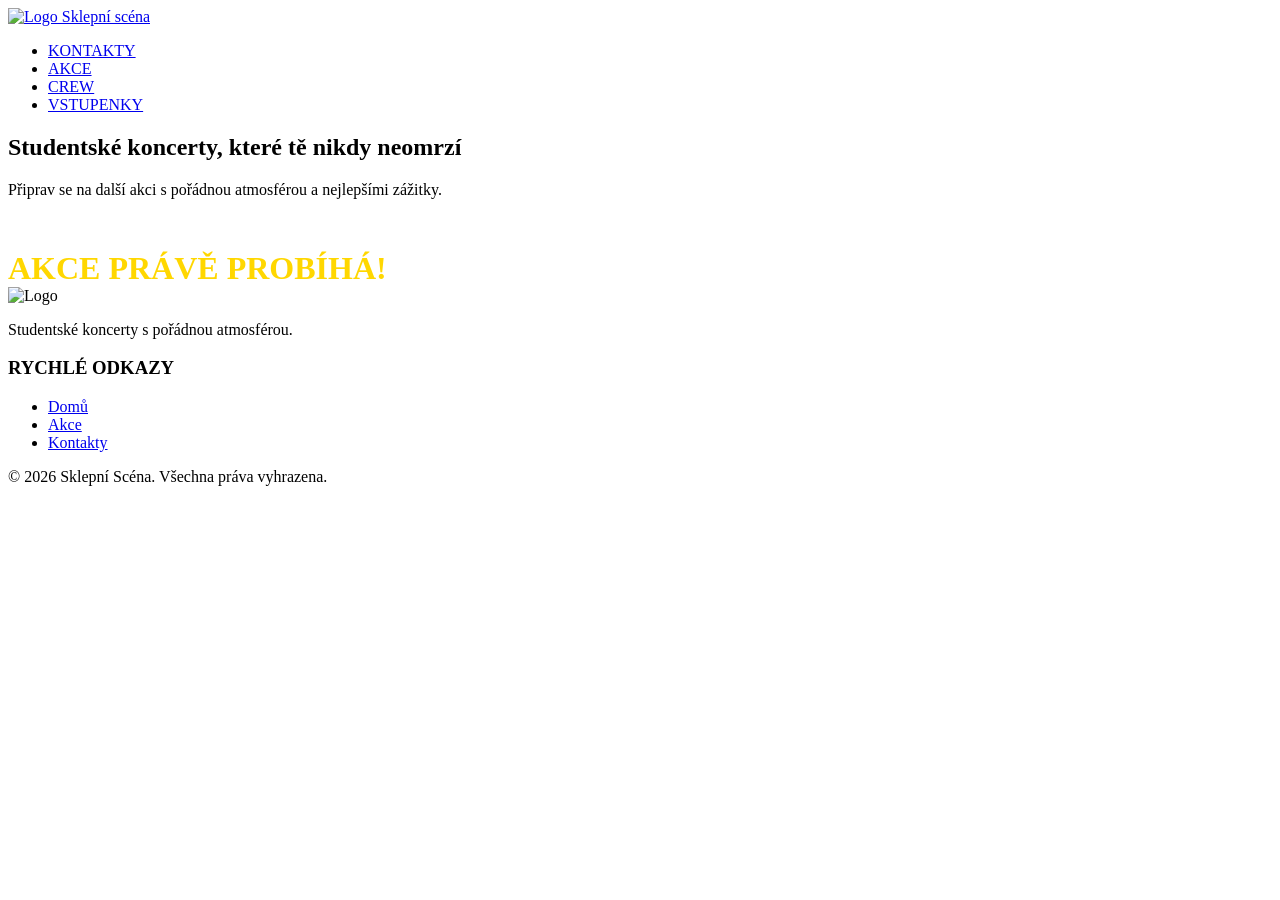
==== index.html @ df808e45 "Rename INDEX.html to index.html" ====
<!DOCTYPE html>
<html lang="cs">
<head>
    <meta charset="UTF-8">
    <meta name="viewport" content="width=device-width, initial-scale=1.0">
    <title>Sklepní Scéna - Hlavní stránka</title>
    <link rel="stylesheet" href="css/style.css">
</head>
<body class="home-page">

<nav>
    <div class="logo">
        <a href="index.html">
            <img src="images/logo.png" alt="Logo Sklepní scéna">
        </a>
    </div>

    <ul id="navLinks">
        <li><a href="html/KONTAKTY.html">KONTAKTY</a></li>
        <li><a href="html/AKCE.html">AKCE</a></li>
        <li><a href="html/CREW.html">CREW</a></li>
        <li><a href="html/VSTUPENKY.html">VSTUPENKY</a></li>
    </ul>

    <div class="menu-icon" id="menuIcon">
        <div class="bar"></div>
        <div class="bar"></div>
        <div class="bar"></div>
    </div>
</nav>

<section class="hero">
    <h1>Studentské koncerty, které tě nikdy neomrzí</h1>
    <p>Připrav se na další akci s pořádnou atmosférou a nejlepšími zážitky.</p>

    <h3 style="color: white; margin-bottom: 10px;">DALŠÍ AKCE ZAČÍNÁ ZA:</h3>
    
    <div id="countdown" style="display: flex; gap: 10px; justify-content: center;">
        <div class="time-box">
            <span class="time-number">00</span>
            <span class="time-label">Dní</span>
        </div>
        <div class="time-box">
            <span class="time-number">00</span>
            <span class="time-label">Hod</span>
        </div>
        <div class="time-box">
            <span class="time-number">00</span>
            <span class="time-label">Min</span>
        </div>
        <div class="time-box">
            <span class="time-number">00</span>
            <span class="time-label">Sec</span>
        </div>
    </div>
    <div id="countdown-message" style="display: none; font-size: 2rem; color: #FFD700; font-weight: bold;">
        AKCE PRÁVĚ PROBÍHÁ!
    </div>
</section>

<footer>
    <div class="footer-content">
        <div class="footer-logo">
            <img src="images/logo.png" alt="Logo">
            <p>Studentské koncerty s pořádnou atmosférou.</p>
        </div>

        <div class="footer-links">
            <h3>RYCHLÉ ODKAZY</h3>
            <ul>
                <li><a href="index.html">Domů</a></li>
                <li><a href="html/AKCE.html">Akce</a></li>
                <li><a href="html/KONTAKTY.html">Kontakty</a></li>
            </ul>
        </div>
    </div>
    
    <div class="footer-bottom">
        <p>&copy; 2026 Sklepní Scéna. Všechna práva vyhrazena.</p>
    </div>
</footer>

<script>
    const datumAkce = new Date(2026, 5, 20, 18, 0, 0).getTime(); 

    const odpocet = setInterval(function() {
        const nyni = new Date().getTime();
        const rozdil = datumAkce - nyni;

        if (rozdil < 0) {
            clearInterval(odpocet);
            document.getElementById("countdown").style.display = "none";
            document.getElementById("countdown-message").style.display = "block";
            return;
        }

        const dny = Math.floor(rozdil / (1000 * 60 * 60 * 24));
        const hodiny = Math.floor((rozdil % (1000 * 60 * 60 * 24)) / (1000 * 60 * 60));
        const minuty = Math.floor((rozdil % (1000 * 60 * 60)) / (1000 * 60));
        const sekundy = Math.floor((rozdil % (1000 * 60)) / 1000);

        const cisla = document.getElementsByClassName('time-number');
        if (cisla.length >= 4) {
            cisla[0].innerText = dny < 10 ? "0" + dny : dny;
            cisla[1].innerText = hodiny < 10 ? "0" + hodiny : hodiny;
            cisla[2].innerText = minuty < 10 ? "0" + minuty : minuty;
            cisla[3].innerText = sekundy < 10 ? "0" + sekundy : sekundy;
        }
    }, 1000);

    const menuIcon = document.getElementById('menuIcon');
    const navLinks = document.getElementById('navLinks');
    if (menuIcon && navLinks) {
        menuIcon.onclick = () => {
            navLinks.classList.toggle('active');
            menuIcon.classList.toggle('toggle');
        };
    }
</script>

</body>
</html>
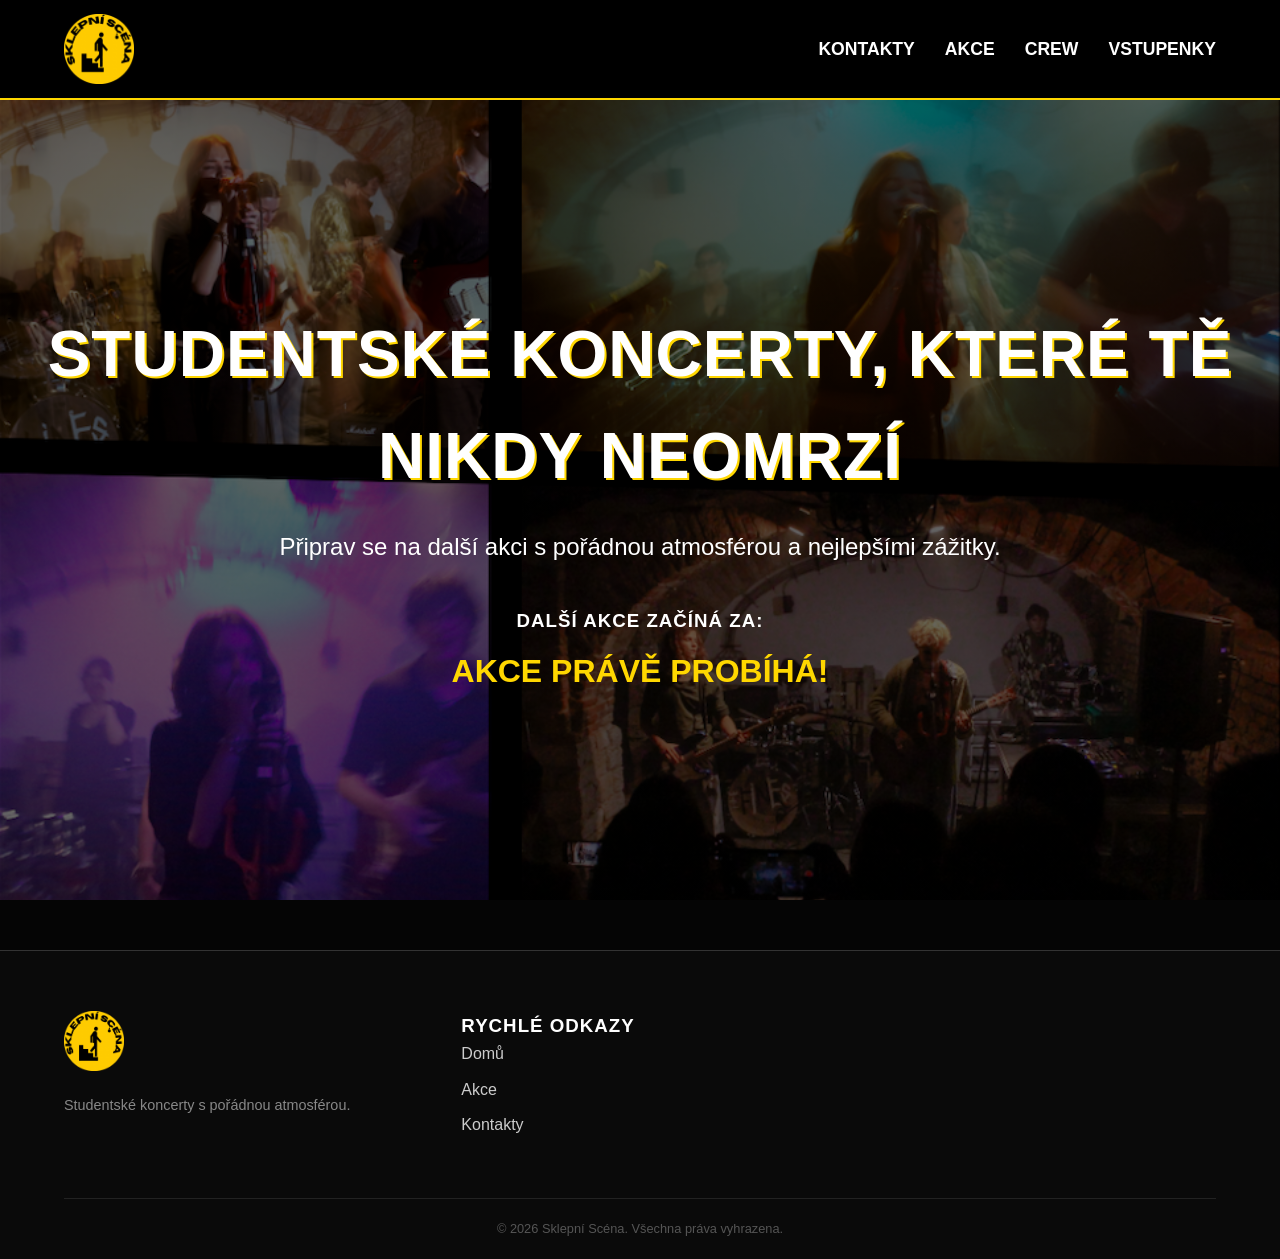
==== commit 2ccd4e2f: "Update index.html" ====
--- a/index.html
+++ b/index.html
@@ -81,7 +81,7 @@
 </footer>
 
 <script>
-    const datumAkce = new Date(2026, 5, 20, 18, 0, 0).getTime(); 
+    const datumAkce = new Date(2026, 10, 21, 18, 0, 0).getTime(); 
 
     const odpocet = setInterval(function() {
         const nyni = new Date().getTime();
--- a/css/style.css
+++ b/css/style.css
@@ -0,0 +1,683 @@
+@import url('https://fonts.googleapis.com/css2?family=Oswald:wght@400;700&family=Montserrat:wght@400;700&display=swap');
+
+:root {
+    --primary-yellow: #FFD700;
+    --bg-black: #050505;
+    --text-white: #ffffff;
+    --gray-dark: #1a1a1a;
+    --spacing: 20px;
+}
+
+* {
+    box-sizing: border-box;
+    margin: 0;
+    padding: 0;
+}
+
+body {
+    background-color: var(--bg-black);
+    color: var(--text-white);
+    font-family: 'Montserrat', sans-serif;
+    line-height: 1.6;
+    overflow-x: hidden;
+    width: 100%;
+}
+
+body.home-page {
+    height: 100vh;
+    overflow: hidden;
+}
+
+h1, h2, h3 {
+    font-family: 'Oswald', sans-serif; 
+    text-transform: uppercase;
+    letter-spacing: 1px;
+}
+
+/* --- NAVIGACE --- */
+nav {
+    display: flex;
+    justify-content: space-between;
+    align-items: center;
+    padding: 10px 5%;
+    background-color: rgba(0, 0, 0, 0.9);
+    position: sticky;
+    top: 0;
+    z-index: 1000;
+    border-bottom: 2px solid var(--primary-yellow);
+    height: 100px;
+}
+
+.logo a img {
+    height: 70px;
+    width: auto;
+    transition: transform 0.3s ease;
+}
+
+.logo a img:hover {
+    transform: scale(1.1);
+}
+
+nav ul {
+    list-style: none;
+    display: flex;
+    gap: 30px;
+}
+
+nav ul li a {
+    color: var(--text-white);
+    text-decoration: none;
+    font-size: 1.2rem;
+    font-weight: 700;
+    font-family: 'Oswald', sans-serif;
+    text-transform: uppercase;
+    position: relative;
+    transition: color 0.3s;
+}
+
+nav ul li a::after {
+    content: '';
+    position: absolute;
+    width: 0;
+    height: 3px;
+    bottom: -5px;
+    left: 0;
+    background-color: var(--primary-yellow);
+    transition: width 0.3s;
+}
+
+nav ul li a:hover {
+    color: var(--primary-yellow);
+}
+
+nav ul li a:hover::after {
+    width: 100%;
+}
+
+/* --- HERO SEKCE --- */
+.hero {
+    height: calc(100vh - 100px);
+    background-image: linear-gradient(rgba(0,0,0,0.6), rgba(0,0,0,0.6)), url("../images/background.png");
+    background-size: cover;
+    background-position: center;
+    background-attachment: fixed;
+    display: flex;
+    flex-direction: column;
+    justify-content: center;
+    align-items: center;
+    text-align: center;
+    padding: 20px;
+}
+
+.hero h1 {
+    font-size: 4rem;
+    margin-bottom: 20px;
+    text-shadow: 2px 2px 0px var(--primary-yellow); 
+}
+
+.hero p {
+    font-size: 1.5rem;
+    max-width: 800px;
+    margin-bottom: 40px;
+}
+
+.hero h2 {
+    background-color: var(--primary-yellow);
+    color: var(--bg-black);
+    padding: 10px 20px;
+    font-size: 2rem;
+    transform: rotate(-2deg);
+}
+
+/* --- SEKCE CREW --- */
+section.crew {
+    padding: 50px 5%;
+    text-align: center;
+}
+
+.crew h1 {
+    font-size: 3rem;
+    color: var(--primary-yellow);
+    margin-bottom: 40px;
+    border-bottom: 1px solid #333;
+    display: inline-block;
+    padding-bottom: 10px;
+}
+
+.crewGallery {
+    display: grid;
+    grid-template-columns: repeat(auto-fit, minmax(250px, 1fr));
+    gap: 30px;
+    justify-items: center;
+}
+
+.crop {
+    background-color: var(--gray-dark);
+    border-radius: 10px;
+    overflow: hidden;
+    width: 100%;
+    max-width: 350px;
+    transition: transform 0.3s ease, box-shadow 0.3s ease;
+    border: 1px solid #333;
+}
+
+.crop:hover {
+    transform: translateY(-10px);
+    box-shadow: 0 10px 20px rgba(255, 215, 0, 0.2);
+    border-color: var(--primary-yellow);
+}
+
+.crop img {
+    width: 100%;
+    height: 400px;
+    object-fit: cover;
+    filter: grayscale(100%);
+    transition: filter 0.3s;
+}
+
+.crop:hover img {
+    filter: grayscale(0%);
+}
+
+.crewNames {
+    padding: 15px;
+    background-color: var(--bg-black);
+    border-top: 2px solid var(--primary-yellow);
+}
+
+.crewNames h2 {
+    color: var(--primary-yellow);
+    font-size: 1.5rem;
+    margin-bottom: 5px;
+}
+
+.crewNames h3 {
+    color: #ccc;
+    font-size: 1rem;
+    font-weight: 400;
+}
+
+/* --- SEKCE KONTAKTY --- */
+.contacts {
+    padding: 50px 20px;
+    max-width: 800px;
+    margin: 0 auto;
+    text-align: center;
+}
+
+.contacts h1 {
+    font-size: 3.5rem;
+    color: var(--primary-yellow);
+    margin-bottom: 20px;
+}
+
+.main-info {
+    font-size: 1.5rem;
+    margin-bottom: 60px;
+    padding: 20px;
+    border: 1px solid #333;
+    background-color: var(--gray-dark);
+}
+
+.main-info p {
+    margin: 10px 0;
+}
+
+.main-info a {
+    color: var(--text-white);
+    text-decoration: none;
+    font-weight: 700;
+    border-bottom: 2px solid var(--primary-yellow);
+    transition: color 0.3s, background-color 0.3s;
+}
+
+.main-info a:hover {
+    background-color: var(--primary-yellow);
+    color: var(--bg-black);
+}
+
+.ig-grid {
+    display: grid;
+    grid-template-columns: repeat(auto-fit, minmax(200px, 1fr));
+    gap: 20px;
+    margin-top: 30px;
+}
+
+.ig-card {
+    background-color: var(--gray-dark);
+    border: 1px solid #333;
+    padding: 20px;
+    transition: transform 0.3s, border-color 0.3s;
+}
+
+.ig-card:hover {
+    transform: translateY(-5px);
+    border-color: var(--primary-yellow);
+}
+
+.ig-card h3 {
+    color: var(--primary-yellow);
+    font-size: 1.2rem;
+    margin-bottom: 10px;
+}
+
+.ig-btn {
+    display: inline-block;
+    padding: 10px 20px;
+    color: var(--bg-black);
+    background-color: var(--text-white);
+    text-decoration: none;
+    font-weight: bold;
+    font-family: 'Oswald', sans-serif;
+    text-transform: uppercase;
+    transition: background-color 0.3s;
+}
+
+.ig-btn:hover {
+    background-color: var(--primary-yellow);
+}
+
+/* --- SEKCE AKCE --- */
+section.akce {
+    padding: 50px 5%;
+    text-align: center;
+}
+
+.akce h1 {
+    font-size: 3rem;
+    color: var(--primary-yellow);
+    margin-bottom: 40px;
+    border-bottom: 1px solid #333;
+    display: inline-block;
+    padding-bottom: 10px;
+}
+
+.events-container {
+    max-width: 1000px;
+    margin: 0 auto;
+    padding: 0 20px;
+    display: flex;
+    flex-direction: column;
+    gap: 60px;
+}
+
+.event-card {
+    background-color: var(--gray-dark);
+    border: 1px solid #333;
+    display: grid;
+    grid-template-columns: 1fr 1.5fr; 
+    overflow: hidden;
+    text-align: left;
+}
+
+.event-card.upcoming {
+    border: 2px solid var(--primary-yellow);
+    box-shadow: 0 0 30px rgba(255, 215, 0, 0.1);
+}
+
+.event-image-placeholder {
+    background-color: #000;
+    display: flex;
+    justify-content: center;
+    align-items: center;
+    min-height: 400px;
+    position: relative;
+}
+
+.event-image-placeholder img {
+    width: 100%;
+    height: 100%;
+    object-fit: cover;
+    display: block;
+}
+
+.event-info {
+    padding: 40px;
+    display: flex;
+    flex-direction: column;
+    justify-content: center;
+}
+
+.event-date {
+    color: var(--primary-yellow);
+    font-family: 'Oswald', sans-serif;
+    font-size: 2.5rem;
+    margin-bottom: 20px;
+    line-height: 1;
+}
+
+.event-status {
+    display: inline-block;
+    background-color: var(--primary-yellow);
+    color: black;
+    padding: 5px 10px;
+    font-weight: bold;
+    font-size: 0.9rem;
+    margin-bottom: 15px;
+    width: fit-content;
+    text-transform: uppercase;
+}
+
+.lineup li {
+    font-size: 1.3rem;
+    font-weight: 700;
+    margin-bottom: 8px;
+    color: white;
+    list-style: none;
+}
+
+@media (max-width: 768px) {
+    .event-card {
+        grid-template-columns: 1fr; 
+    }
+
+    .event-image-placeholder {
+        min-height: 300px; 
+        border-right: none;
+        border-bottom: 1px solid #333;
+    }
+
+    .event-info {
+        padding: 30px 20px; 
+    }
+
+    .event-date {
+        font-size: 2rem; 
+    }
+
+    .akce h1 {
+        font-size: 2rem;
+    }
+
+    .lineup li {
+        font-size: 1.1rem;
+    }
+}
+/* --- SEKCE VSTUPENKY --- */
+.tickets-container {
+    height: 80vh;
+    display: flex;
+    flex-direction: column;
+    justify-content: center;
+    align-items: center;
+    text-align: center;
+    padding: 20px;
+    background: radial-gradient(circle at center, #1a1a1a 0%, #000000 100%);
+}
+
+.tickets-container h1 {
+    font-size: 4rem;
+    color: var(--text-white);
+    margin-bottom: 20px;
+}
+
+.tickets-container p {
+    font-size: 1.5rem;
+    color: #aaa;
+    max-width: 600px;
+    margin-bottom: 60px;
+}
+
+.buy-btn {
+    display: inline-block;
+    background-color: var(--primary-yellow);
+    color: var(--bg-black);
+    font-family: 'Oswald', sans-serif;
+    font-size: 2.5rem;
+    font-weight: 700;
+    padding: 30px 60px;
+    text-decoration: none;
+    text-transform: uppercase;
+    border: 2px solid var(--primary-yellow);
+    box-shadow: 0 0 20px rgba(255, 215, 0, 0.4);
+    transition: all 0.3s ease;
+    animation: pulse 2s infinite;
+}
+
+.buy-btn:hover {
+    background-color: transparent;
+    color: var(--primary-yellow);
+    box-shadow: 0 0 50px rgba(255, 215, 0, 0.8);
+    transform: scale(1.05);
+}
+
+.sub-info {
+    margin-top: 40px;
+    font-size: 0.9rem;
+    color: #555;
+}
+
+@keyframes pulse {
+    0% { box-shadow: 0 0 0 0 rgba(255, 215, 0, 0.4); }
+    70% { box-shadow: 0 0 0 20px rgba(255, 215, 0, 0); }
+    100% { box-shadow: 0 0 0 0 rgba(255, 215, 0, 0); }
+}
+
+/* --- ODPOČET (COUNTDOWN) --- */
+#countdown {
+    display: flex;
+    justify-content: center;
+    gap: 15px;
+    margin-top: 30px;
+    flex-wrap: wrap;
+}
+
+.time-box {
+    background-color: var(--primary-yellow);
+    color: var(--bg-black);
+    padding: 15px;
+    min-width: 100px;
+    text-align: center;
+    border: 2px solid var(--primary-yellow);
+    box-shadow: 0 0 15px rgba(255, 215, 0, 0.2);
+    transform: skew(-10deg);
+}
+
+.time-box span {
+    display: block;
+    transform: skew(10deg);
+}
+
+.time-number {
+    font-family: 'Oswald', sans-serif;
+    font-size: 2.5rem;
+    font-weight: 700;
+    line-height: 1;
+}
+
+.time-label {
+    font-family: 'Montserrat', sans-serif;
+    font-size: 0.8rem;
+    font-weight: 700;
+    text-transform: uppercase;
+    margin-top: 5px;
+}
+
+#countdown-message {
+    font-size: 2.5rem;
+    color: var(--primary-yellow);
+    font-family: 'Oswald', sans-serif;
+    animation: blink 1s infinite;
+}
+
+@keyframes blink {
+    50% { opacity: 0; }
+}
+
+/* --- KOMPLETNÍ NAVIGACE --- */
+nav {
+    display: flex;
+    justify-content: space-between;
+    align-items: center;
+    padding: 0 5%;
+    background-color: rgba(0, 0, 0, 0.95);
+    position: sticky;
+    top: 0;
+    z-index: 9999;
+    border-bottom: 2px solid #FFD700;
+    height: 100px;
+    width: 100%;
+    box-sizing: border-box;
+}
+
+.logo a {
+    display: flex;
+    align-items: center;
+}
+
+.logo img {
+    height: 70px;
+    width: auto;
+}
+
+/* Desktop Menu */
+nav ul {
+    display: flex;
+    list-style: none;
+    gap: 30px;
+    margin: 0;
+    padding: 0;
+}
+
+nav ul li a {
+    color: #fff;
+    text-decoration: none;
+    font-family: 'Oswald', sans-serif;
+    font-weight: bold;
+    text-transform: uppercase;
+    font-size: 1.1rem;
+    transition: color 0.3s;
+}
+
+nav ul li a:hover {
+    color: #FFD700;
+}
+
+/* Hamburger Ikona */
+.menu-icon {
+    display: none;
+    flex-direction: column;
+    gap: 6px;
+    cursor: pointer;
+    z-index: 10001;
+    padding: 10px;
+}
+
+.menu-icon .bar {
+    width: 30px;
+    height: 3px;
+    background-color: #FFD700;
+    transition: 0.3s;
+}
+
+/* --- MOBILNÍ VERZE --- */
+@media (max-width: 768px) {
+    .menu-icon {
+        display: flex;
+        position: absolute;
+        right: 5%;
+    }
+
+    nav ul {
+        position: fixed;
+        top: 0;
+        right: -100%;
+        width: 80%; 
+        height: 100vh;
+        background-color: #050505;
+        flex-direction: column;
+        justify-content: center;
+        align-items: center;
+        transition: 0.4s cubic-bezier(0.4, 0, 0.2, 1);
+        z-index: 10000;
+        box-shadow: -5px 0 15px rgba(0,0,0,0.5);
+    }
+
+    nav ul.active {
+        right: 0; 
+    }
+
+    /* Animace křížku */
+    .menu-icon.toggle .bar:nth-child(1) { transform: rotate(-45deg) translate(-7px, 6px); }
+    .menu-icon.toggle .bar:nth-child(2) { opacity: 0; }
+    .menu-icon.toggle .bar:nth-child(3) { transform: rotate(45deg) translate(-7px, -7px); }
+}
+
+/* --- FOOTER --- */
+footer {
+    background-color: #0a0a0a;
+    color: white;
+    padding: 60px 5% 20px;
+    border-top: 1px solid #333;
+    margin-top: 50px;
+}
+
+.footer-content {
+    display: grid;
+    grid-template-columns: repeat(3, 1fr);
+    gap: 40px;
+    max-width: 1200px;
+    margin: 0 auto;
+}
+
+.footer-logo img {
+    height: 60px;
+    margin-bottom: 15px;
+}
+
+.footer-logo p {
+    color: #888;
+    font-size: 0.9rem;
+}
+
+.footer-links h4, .footer-socials h4 {
+    color: var(--primary-yellow);
+    margin-bottom: 20px;
+    font-family: 'Oswald', sans-serif;
+}
+
+.footer-links ul {
+    list-style: none;
+    padding: 0;
+}
+
+.footer-links li {
+    margin-bottom: 10px;
+}
+
+.footer-links a {
+    color: #ccc;
+    text-decoration: none;
+    transition: color 0.3s;
+}
+
+.footer-links a:hover {
+    color: var(--primary-yellow);
+}
+
+.social-icons a {
+    color: white;
+    text-decoration: underline;
+    font-weight: bold;
+}
+
+.footer-bottom {
+    text-align: center;
+    margin-top: 50px;
+    padding-top: 20px;
+    border-top: 1px solid #222;
+    color: #555;
+    font-size: 0.8rem;
+}
+
+/* RESPONZIVITA PRO FOOTER */
+@media (max-width: 768px) {
+    .footer-content {
+        grid-template-columns: 1fr; /* Na mobilu pod sebe */
+        text-align: center;
+    }
+    
+    .footer-logo, .footer-links, .footer-socials {
+        margin-bottom: 20px;
+    }
+}
